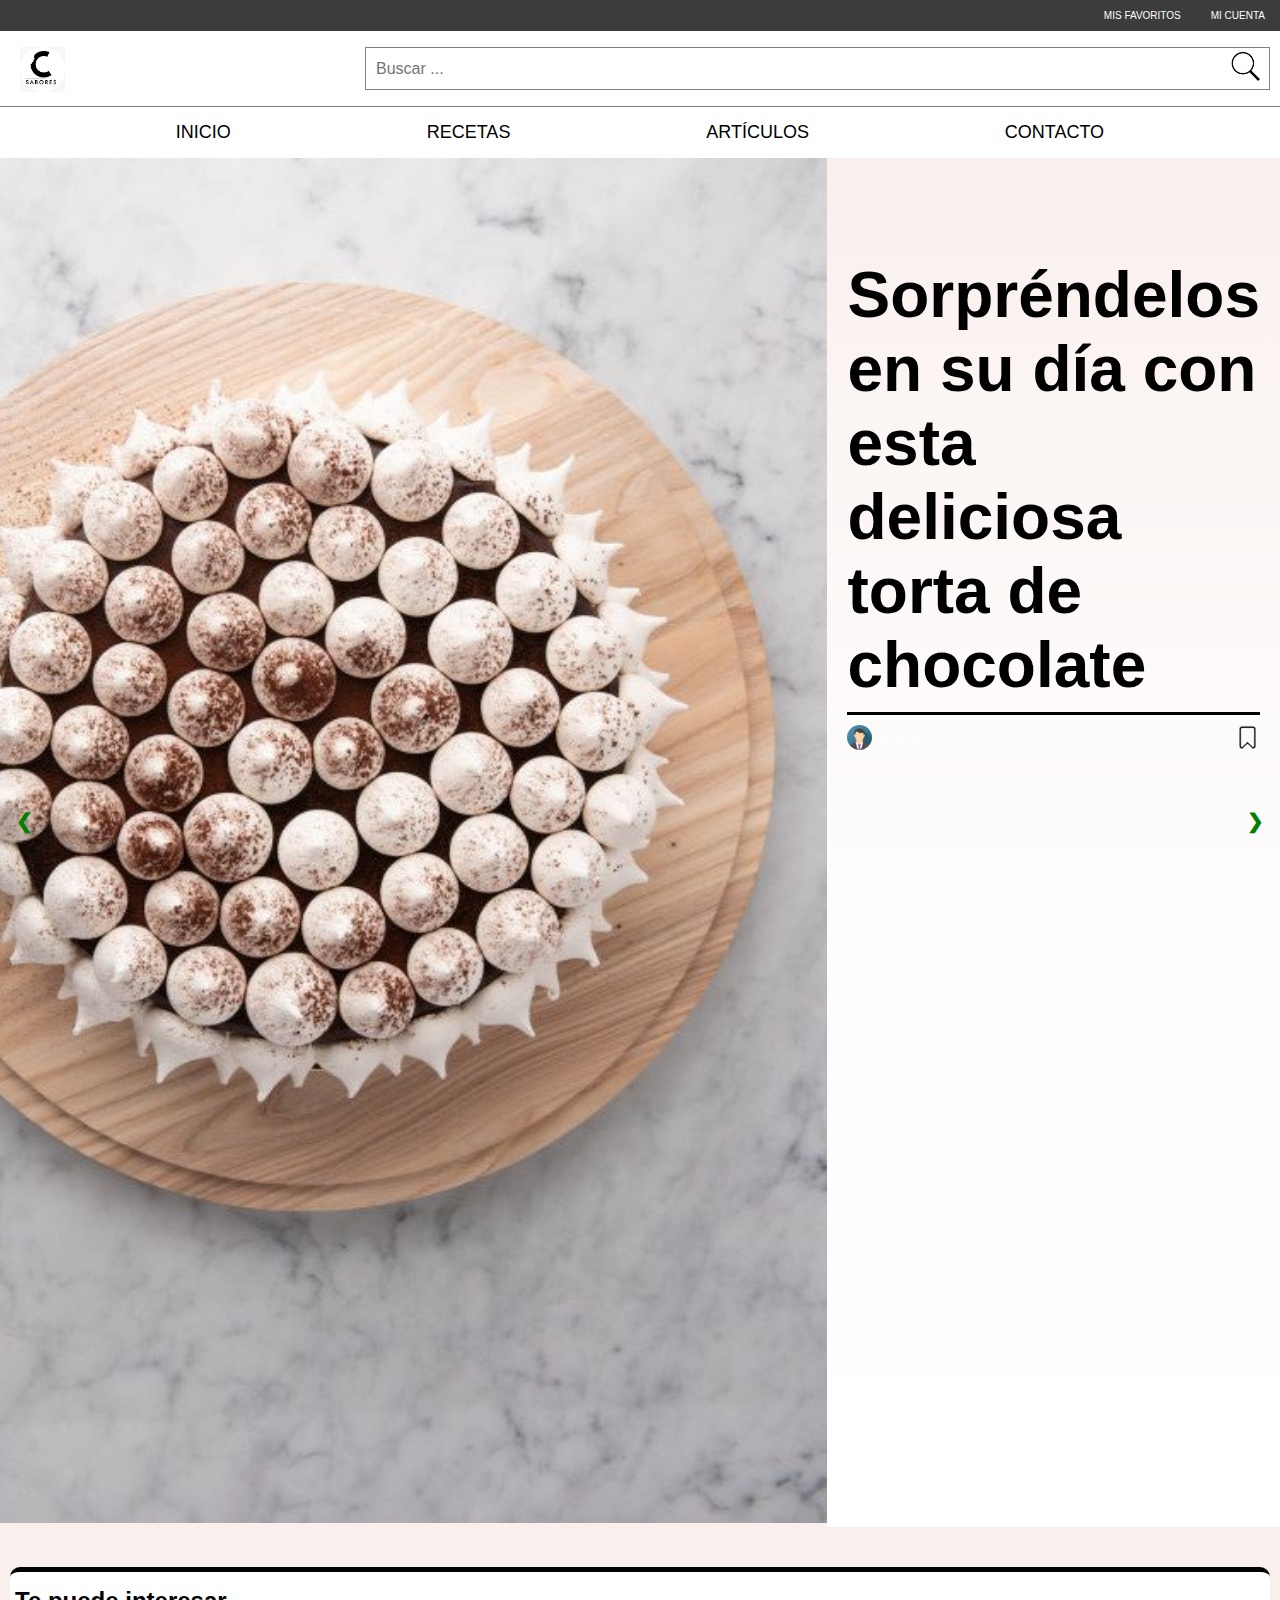
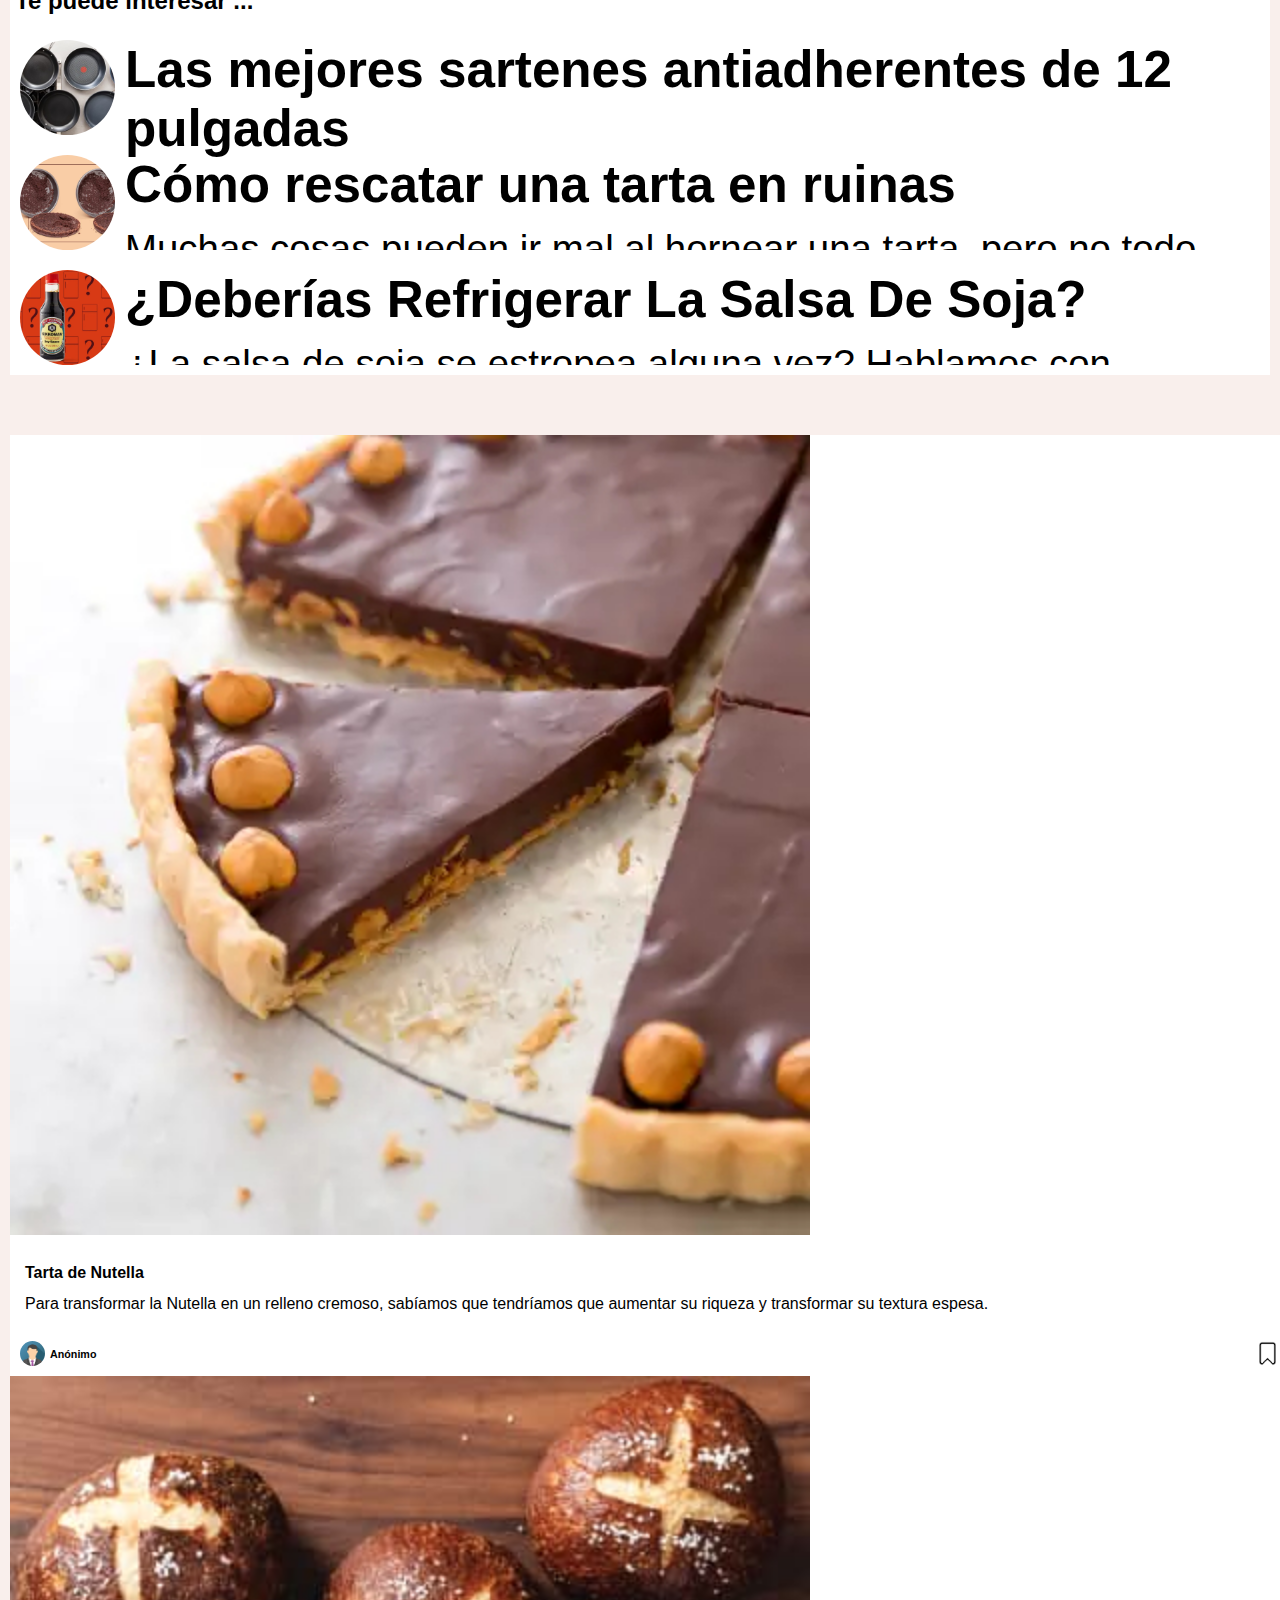
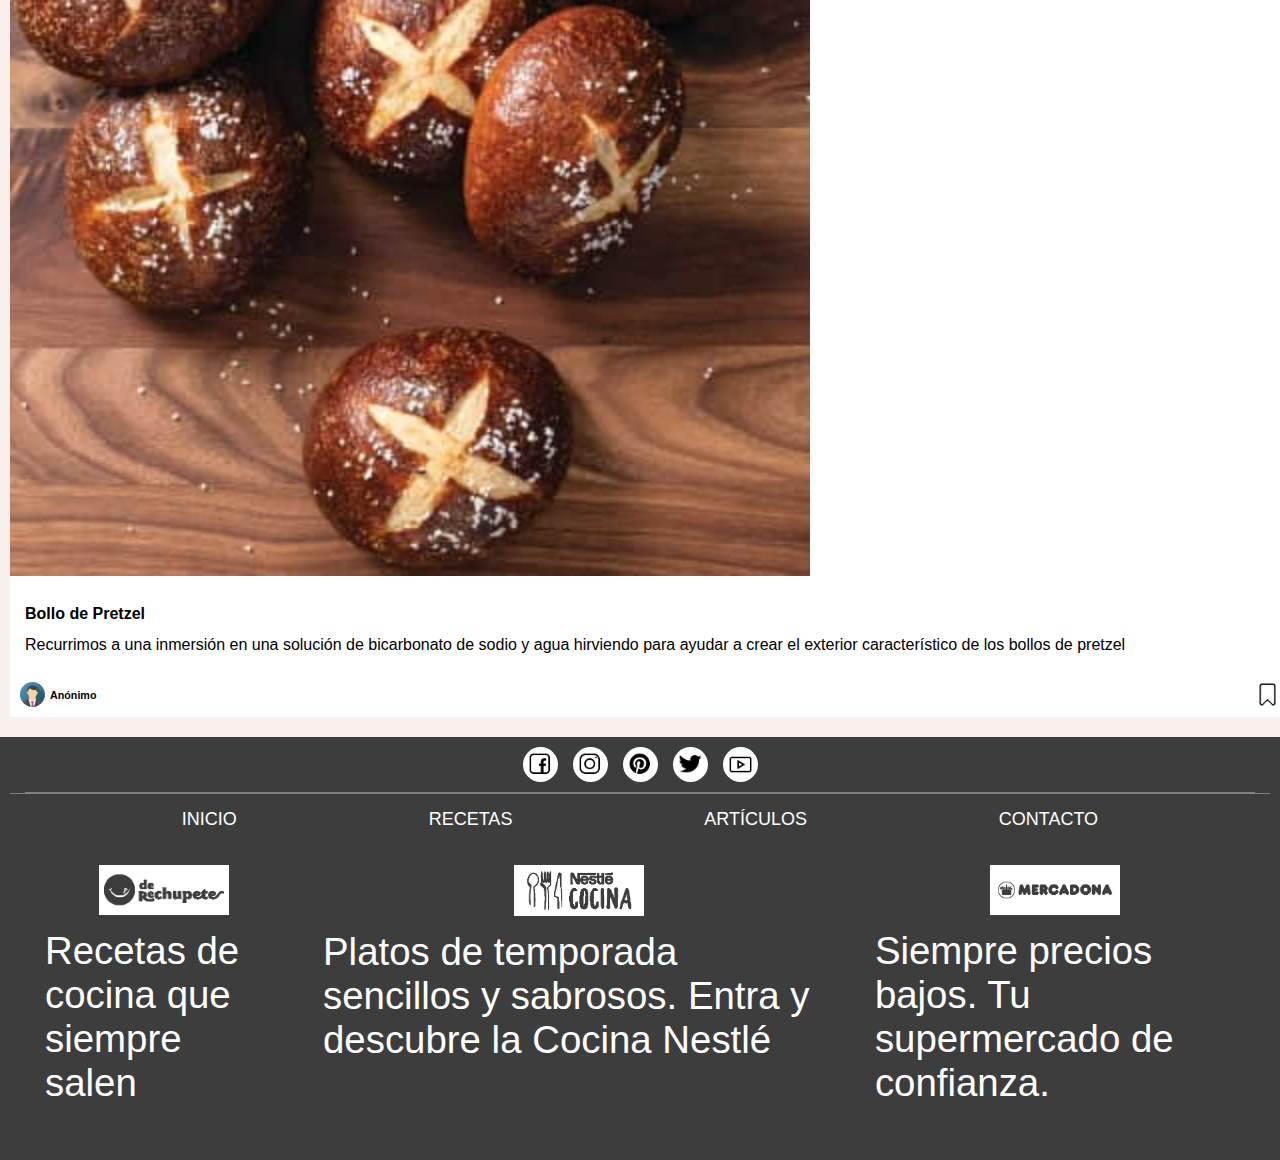
==== index.html @ 72b75d30 "Cambios en estilo responsive" ====
<!DOCTYPE html>
<html lang="en">
<head>
    <meta charset="UTF-8">
    <meta http-equiv="X-UA-Compatible" content="IE=edge">
    <meta name="viewport" content="width=device-width, initial-scale=1.0">
    <script src="scripts/script.js"></script>
    <script src="scripts/articulo.js"></script>
    <script src="scripts/autor_card.js"></script>
    <script src="scripts/ext_web.js"></script>
    <script src="scripts/footer.js"></script>
    <script src="scripts/header.js"></script>
    <script src="scripts/main_slider.js"></script>
    <script src="scripts/nav_bar.js"></script>
    <script src="scripts/nav_list.js"></script>
    <script src="scripts/receta.js"></script>
    <script src="scripts/social_networks.js"></script>
    <script src="scripts/top_bar.js"></script>
    <link rel="stylesheet" href="styles/styles.css">
    <title>Index</title>
</head>
<body>
    <div id="wrappers">
        <header>
            <app-header></app-header>
        </header>
        <section>
            <app-main-slider></app-main-slider>
        </section>
        <article>
            <h2>Te puede interesar ... </h2>
            <app-articulo title="Las mejores sartenes antiadherentes de 12 pulgadas"
                desc="Paso 1: Compra la mejor sartén. Paso 2: Trátalo bien."
                img="img/articulos/sartenes_antiadherentes.jpg">
            </app-articulo>
            <app-articulo title="Cómo rescatar una tarta en ruinas"
                desc="Muchas cosas pueden ir mal al hornear una tarta, pero no todo está perdido. Así es como se convierte un percance en algo delicioso."
                img="img/articulos/tarta_arruinada.jpeg">
            </app-articulo>
            <app-articulo title="¿Deberías Refrigerar La Salsa De Soja?"
                desc="¿La salsa de soja se estropea alguna vez? Hablamos con expertos para averiguarlo."
                img="img/articulos/refrigerar_salsa_soja.jpg">
            </app-articulo>
        </article>
        <aside>
            <app-receta title="Tarta de Nutella"
                desc="Para transformar la Nutella en un relleno cremoso, sabíamos que tendríamos que aumentar su riqueza y transformar su textura espesa."     
                img="img/recetas/tarta_nutella.jpg">
            </app-receta>
            <app-receta title="Bollo de Pretzel"
                desc="Recurrimos a una inmersión en una solución de bicarbonato de sodio y agua hirviendo para ayudar a crear el exterior característico de los bollos de pretzel"
                img="img/recetas/bollos_pretzel.jpeg">
            </app-receta>
        </aside>
        <footer>
            <app-footer></app-footer>
        </footer>

    </div>

</body>
</html>
---- styles/styles.css ----
*{
    margin: 0;
    padding: 0;
    font-family: Arial, Helvetica, sans-serif;
}

html{
    text-size-adjust: 100%;
}

body {
    height: 100%;
    width: 100%;
    background-color: a;
    background-color: rgb(249,239,236);
    opacity: 0;
    transition: opacity 0.25s;
}
#wrapper{
    display: flex;
    flex-flow: column wrap;
    margin: auto;
    width: 100%;
}

header, section, aside, article, footer{
    position: relative;
    width: 100%;
}

article, aside{
    padding-top: 40px;
    padding-bottom: 20px;
}

article h2{
    background-color: white;
    margin-left:10px;
    margin-right: 10px;
    padding-left: 5px;
    padding-top: 15px;
    padding-bottom: 15px;
    border-top: 5px solid black;
    border-top-left-radius: 10px;
    border-top-right-radius: 10px;
}

.sticky{
    z-index: 1;
    position: fixed;
    top: 0;
    width: 100%;
}

@media only screen and (max-width: 800px){
    
}


@media only screen and (min-width: 800px){


}  

@media only screen and (min-width: 1024px){
    
}
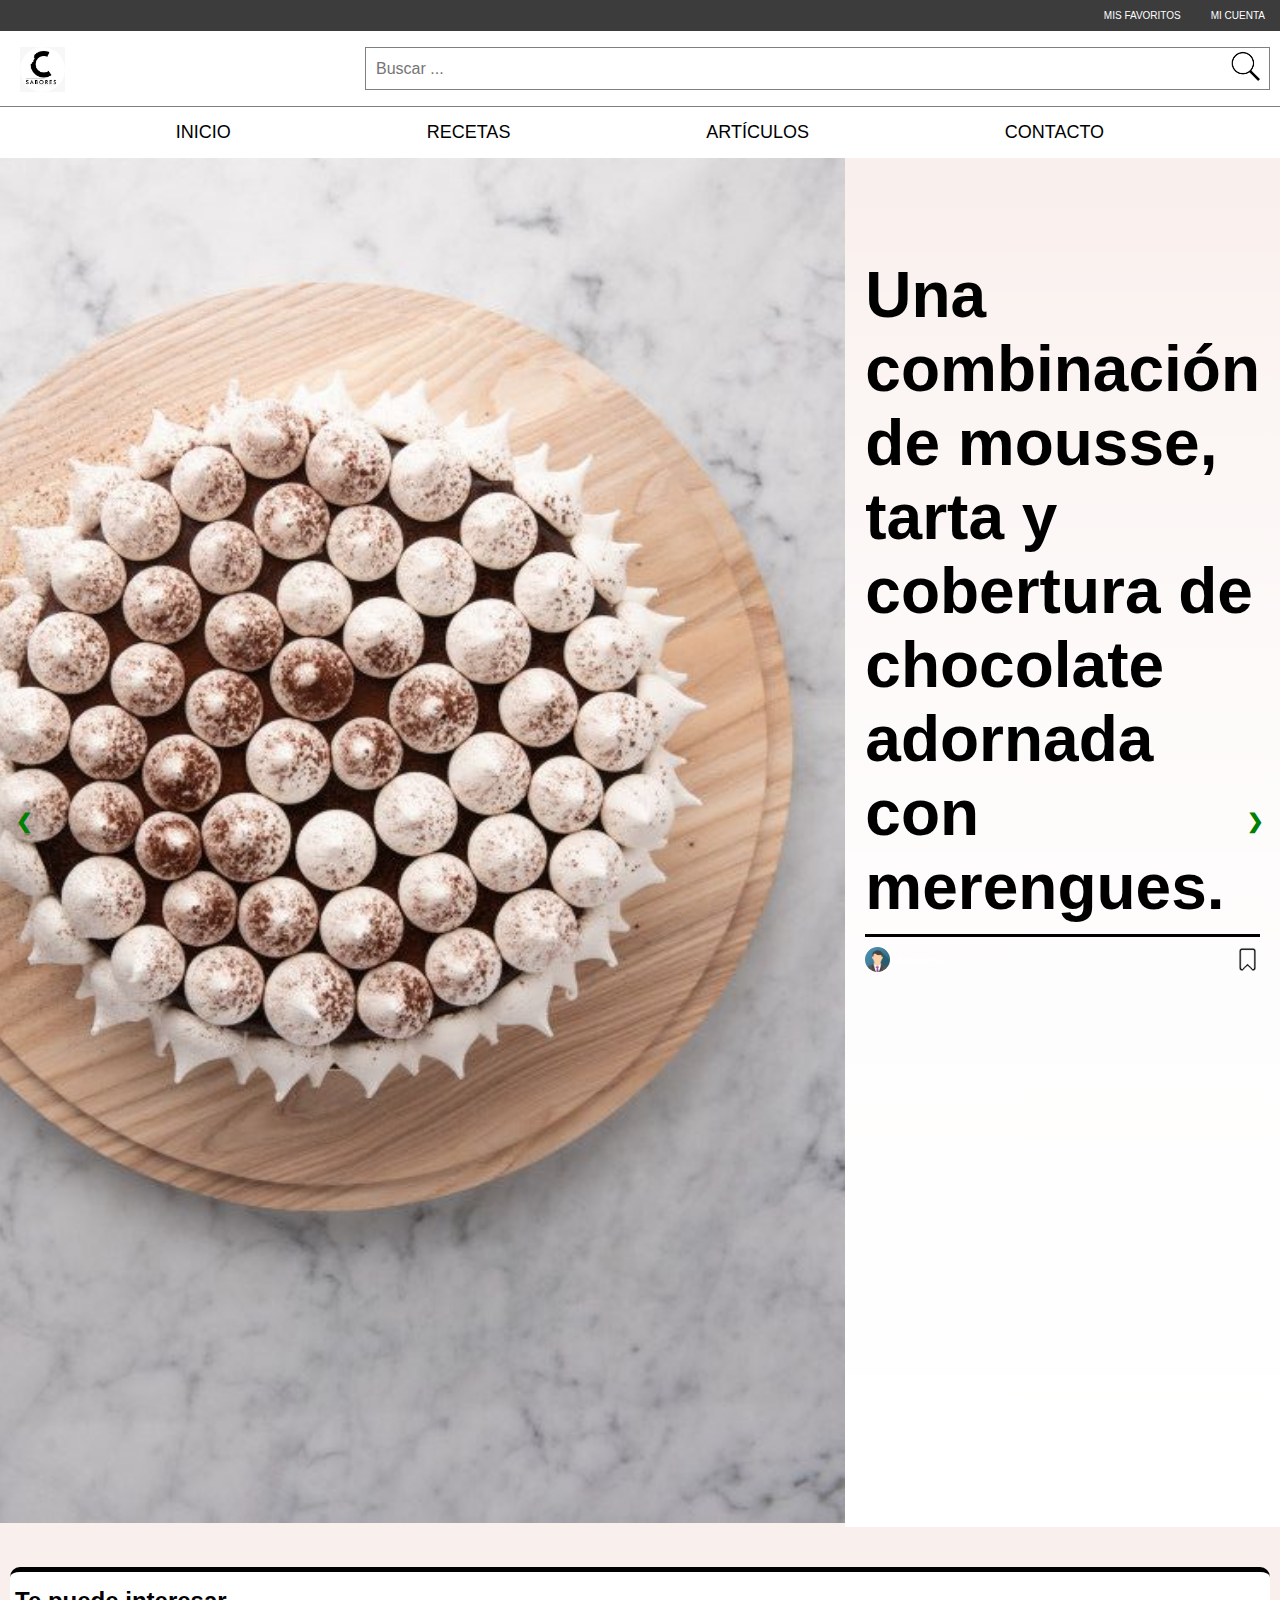
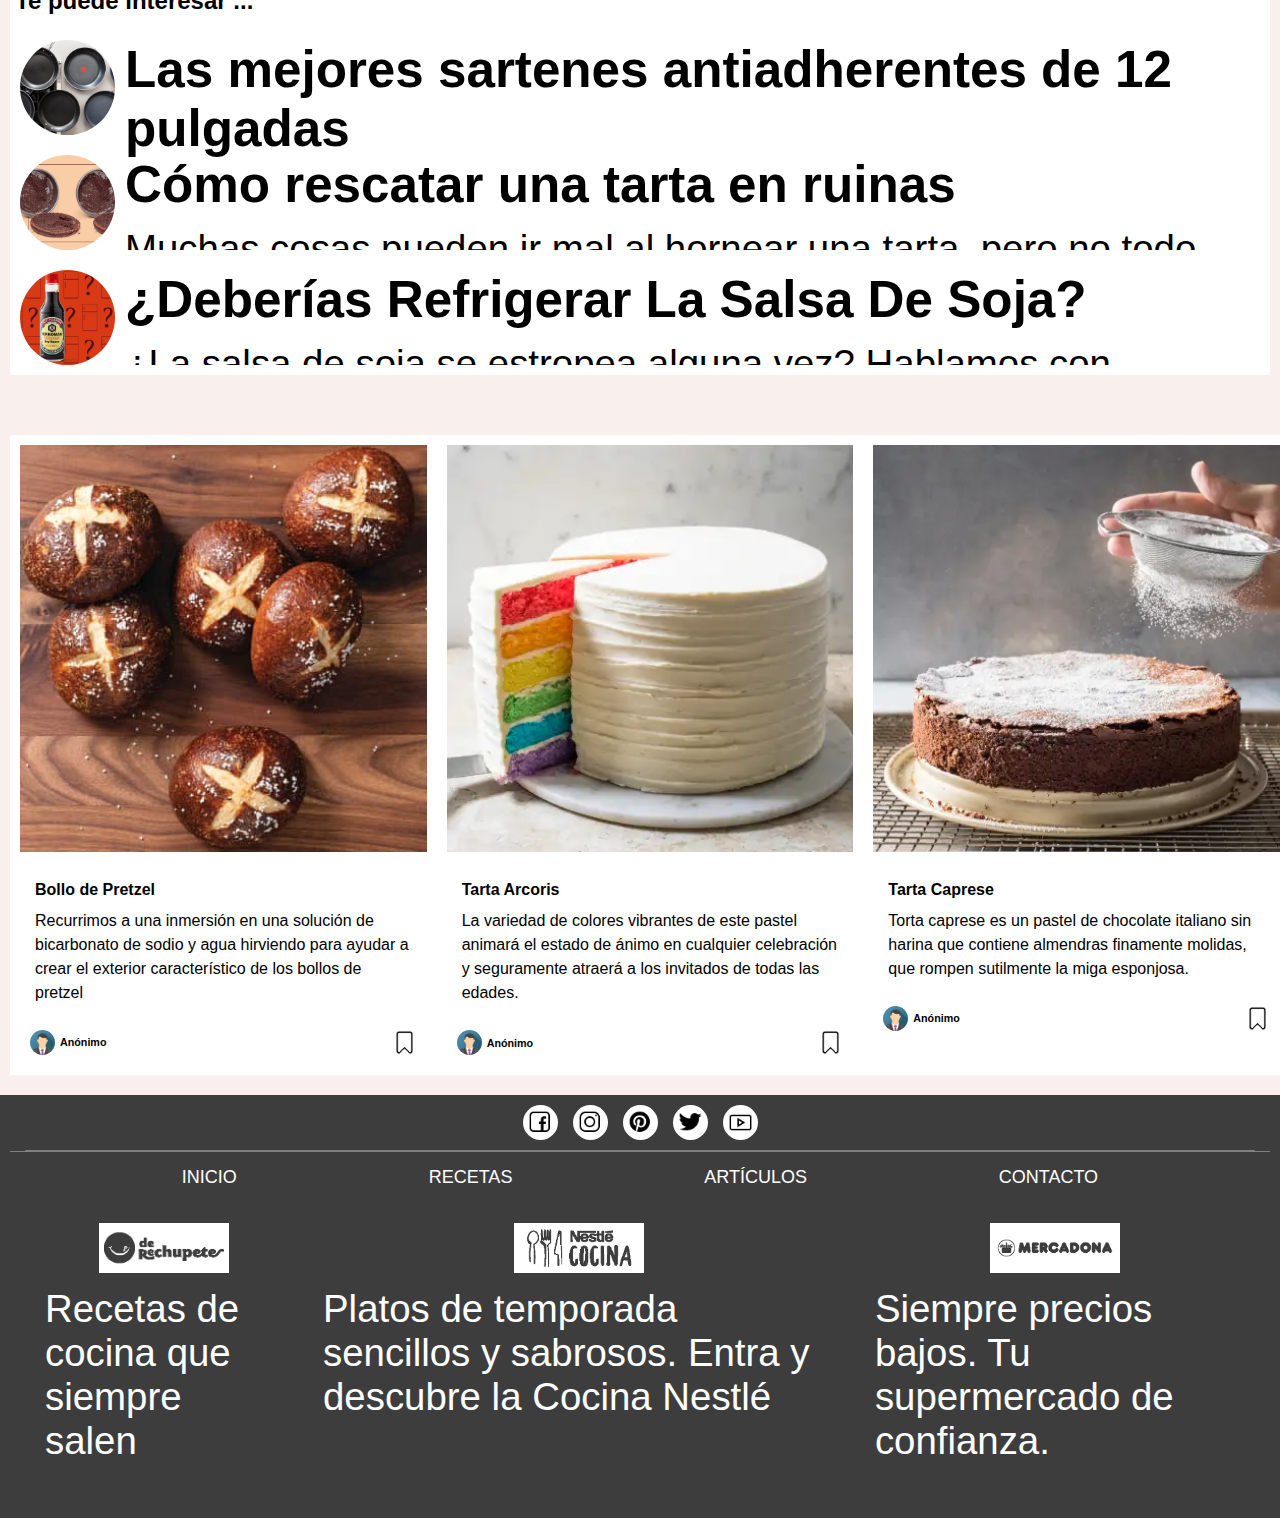
==== commit 195b4328: "Creada web comp container receta" ====
--- a/index.html
+++ b/index.html
@@ -7,6 +7,7 @@
     <script src="scripts/script.js"></script>
     <script src="scripts/articulo.js"></script>
     <script src="scripts/autor_card.js"></script>
+    <script src="scripts/container_receta.js"></script>
     <script src="scripts/ext_web.js"></script>
     <script src="scripts/footer.js"></script>
     <script src="scripts/header.js"></script>
@@ -43,14 +44,7 @@
             </app-articulo>
         </article>
         <aside>
-            <app-receta title="Tarta de Nutella"
-                desc="Para transformar la Nutella en un relleno cremoso, sabíamos que tendríamos que aumentar su riqueza y transformar su textura espesa."     
-                img="img/recetas/tarta_nutella.jpg">
-            </app-receta>
-            <app-receta title="Bollo de Pretzel"
-                desc="Recurrimos a una inmersión en una solución de bicarbonato de sodio y agua hirviendo para ayudar a crear el exterior característico de los bollos de pretzel"
-                img="img/recetas/bollos_pretzel.jpeg">
-            </app-receta>
+            <app-container-receta max="3"></app-container-receta>
         </aside>
         <footer>
             <app-footer></app-footer>
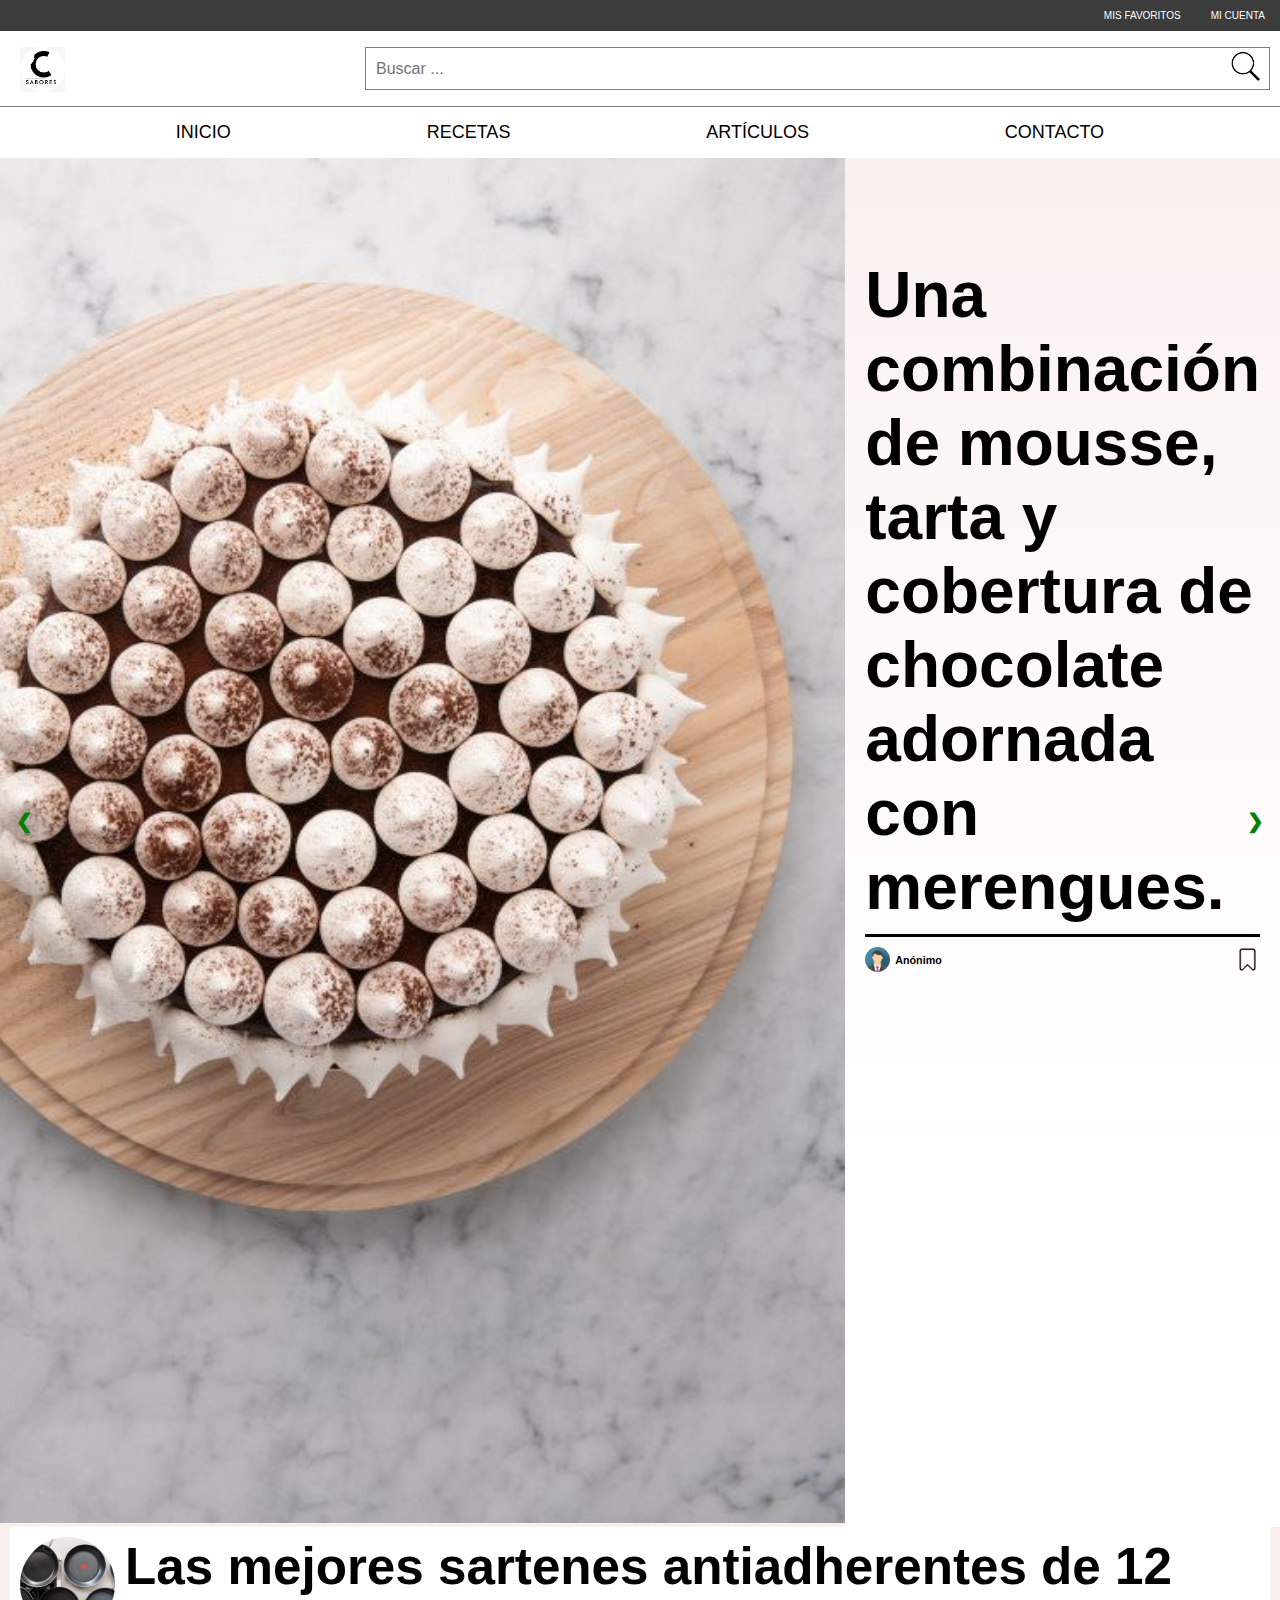
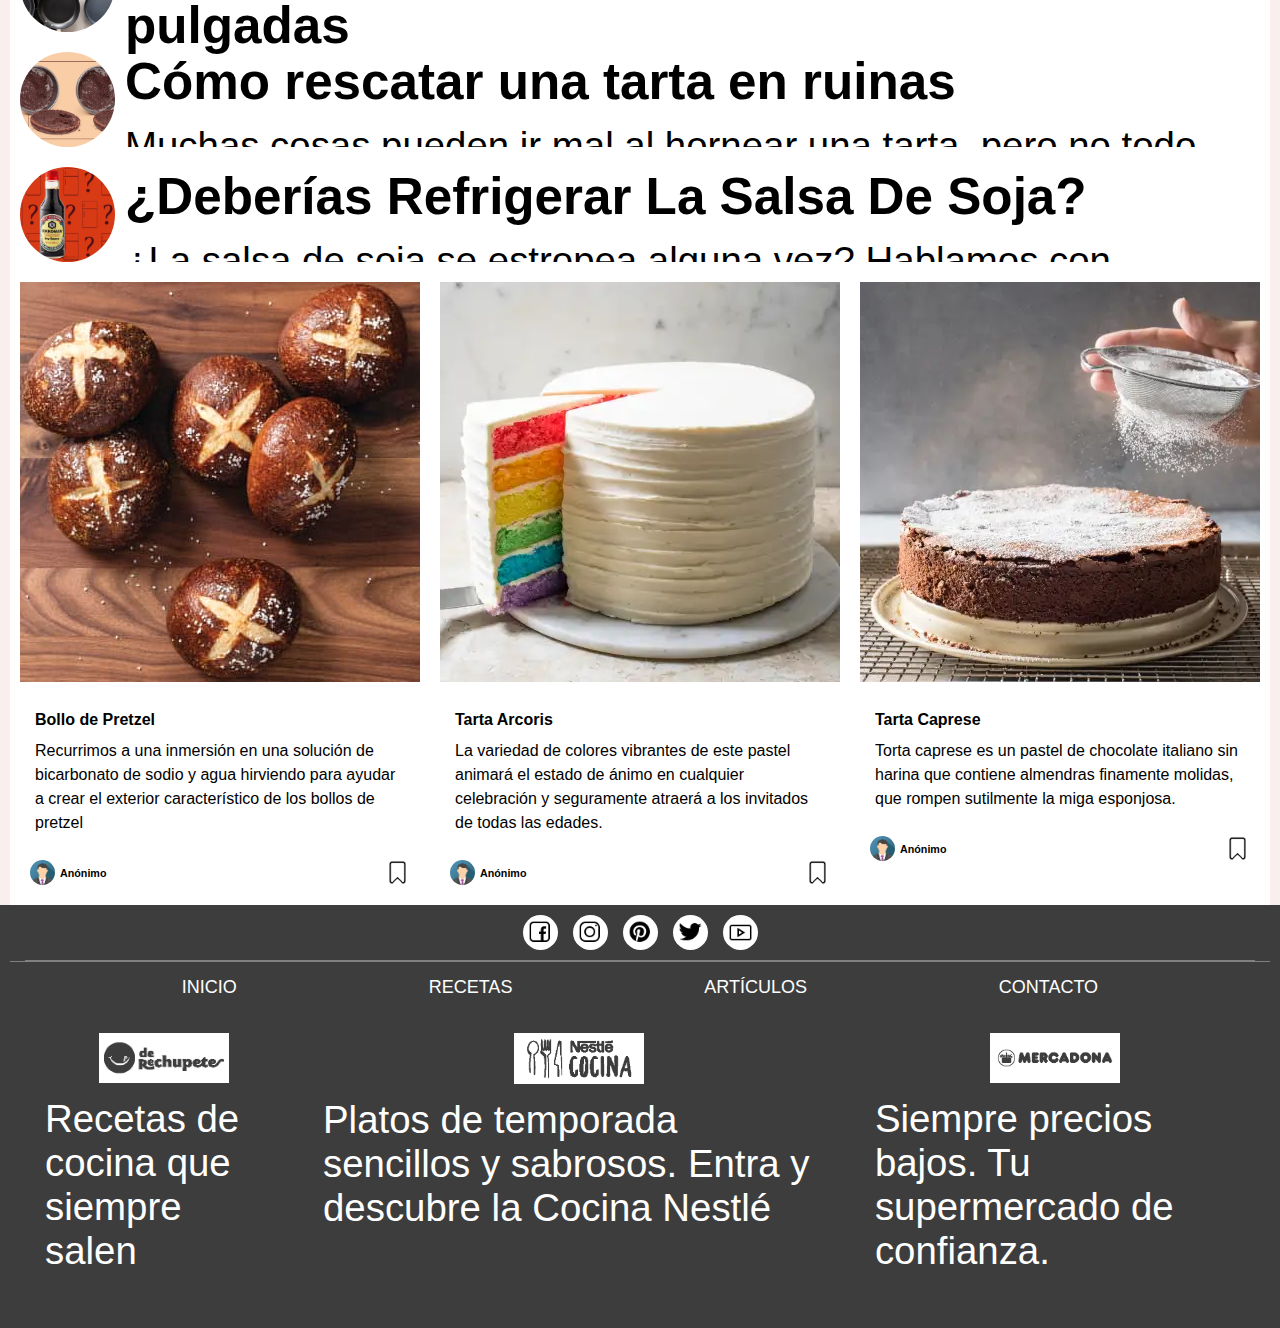
==== commit 806eb794: "Creado web comp containerarticulo" ====
--- a/index.html
+++ b/index.html
@@ -7,7 +7,8 @@
     <script src="scripts/script.js"></script>
     <script src="scripts/articulo.js"></script>
     <script src="scripts/autor_card.js"></script>
-    <script src="scripts/container_receta.js"></script>
+    <script src="scripts/container_articulos.js"></script>
+    <script src="scripts/container_recetas.js"></script>
     <script src="scripts/ext_web.js"></script>
     <script src="scripts/footer.js"></script>
     <script src="scripts/header.js"></script>
@@ -28,24 +29,12 @@
         <section>
             <app-main-slider></app-main-slider>
         </section>
+        <aside>
+            <app-container-articulos></app-container-articulos>
+        </aside>
         <article>
-            <h2>Te puede interesar ... </h2>
-            <app-articulo title="Las mejores sartenes antiadherentes de 12 pulgadas"
-                desc="Paso 1: Compra la mejor sartén. Paso 2: Trátalo bien."
-                img="img/articulos/sartenes_antiadherentes.jpg">
-            </app-articulo>
-            <app-articulo title="Cómo rescatar una tarta en ruinas"
-                desc="Muchas cosas pueden ir mal al hornear una tarta, pero no todo está perdido. Así es como se convierte un percance en algo delicioso."
-                img="img/articulos/tarta_arruinada.jpeg">
-            </app-articulo>
-            <app-articulo title="¿Deberías Refrigerar La Salsa De Soja?"
-                desc="¿La salsa de soja se estropea alguna vez? Hablamos con expertos para averiguarlo."
-                img="img/articulos/refrigerar_salsa_soja.jpg">
-            </app-articulo>
+            <app-container-recetas max="3"></app-container-receta>
         </article>
-        <aside>
-            <app-container-receta max="3"></app-container-receta>
-        </aside>
         <footer>
             <app-footer></app-footer>
         </footer>
--- a/styles/styles.css
+++ b/styles/styles.css
@@ -4,45 +4,28 @@
     font-family: Arial, Helvetica, sans-serif;
 }
 
-html{
-    text-size-adjust: 100%;
-}
-
 body {
     height: 100%;
     width: 100%;
-    background-color: a;
     background-color: rgb(249,239,236);
+    text-size-adjust: 100%;
     opacity: 0;
     transition: opacity 0.25s;
 }
 #wrapper{
     display: flex;
     flex-flow: column wrap;
-    margin: auto;
+    justify-content: center;
     width: 100%;
 }
 
 header, section, aside, article, footer{
-    position: relative;
-    width: 100%;
+    max-width: 100%;
 }
 
-article, aside{
-    padding-top: 40px;
-    padding-bottom: 20px;
-}
-
-article h2{
-    background-color: white;
-    margin-left:10px;
-    margin-right: 10px;
-    padding-left: 5px;
-    padding-top: 15px;
-    padding-bottom: 15px;
-    border-top: 5px solid black;
-    border-top-left-radius: 10px;
-    border-top-right-radius: 10px;
+aside, article {
+    padding-left: 10px;
+    padding-right: 10px;
 }
 
 .sticky{
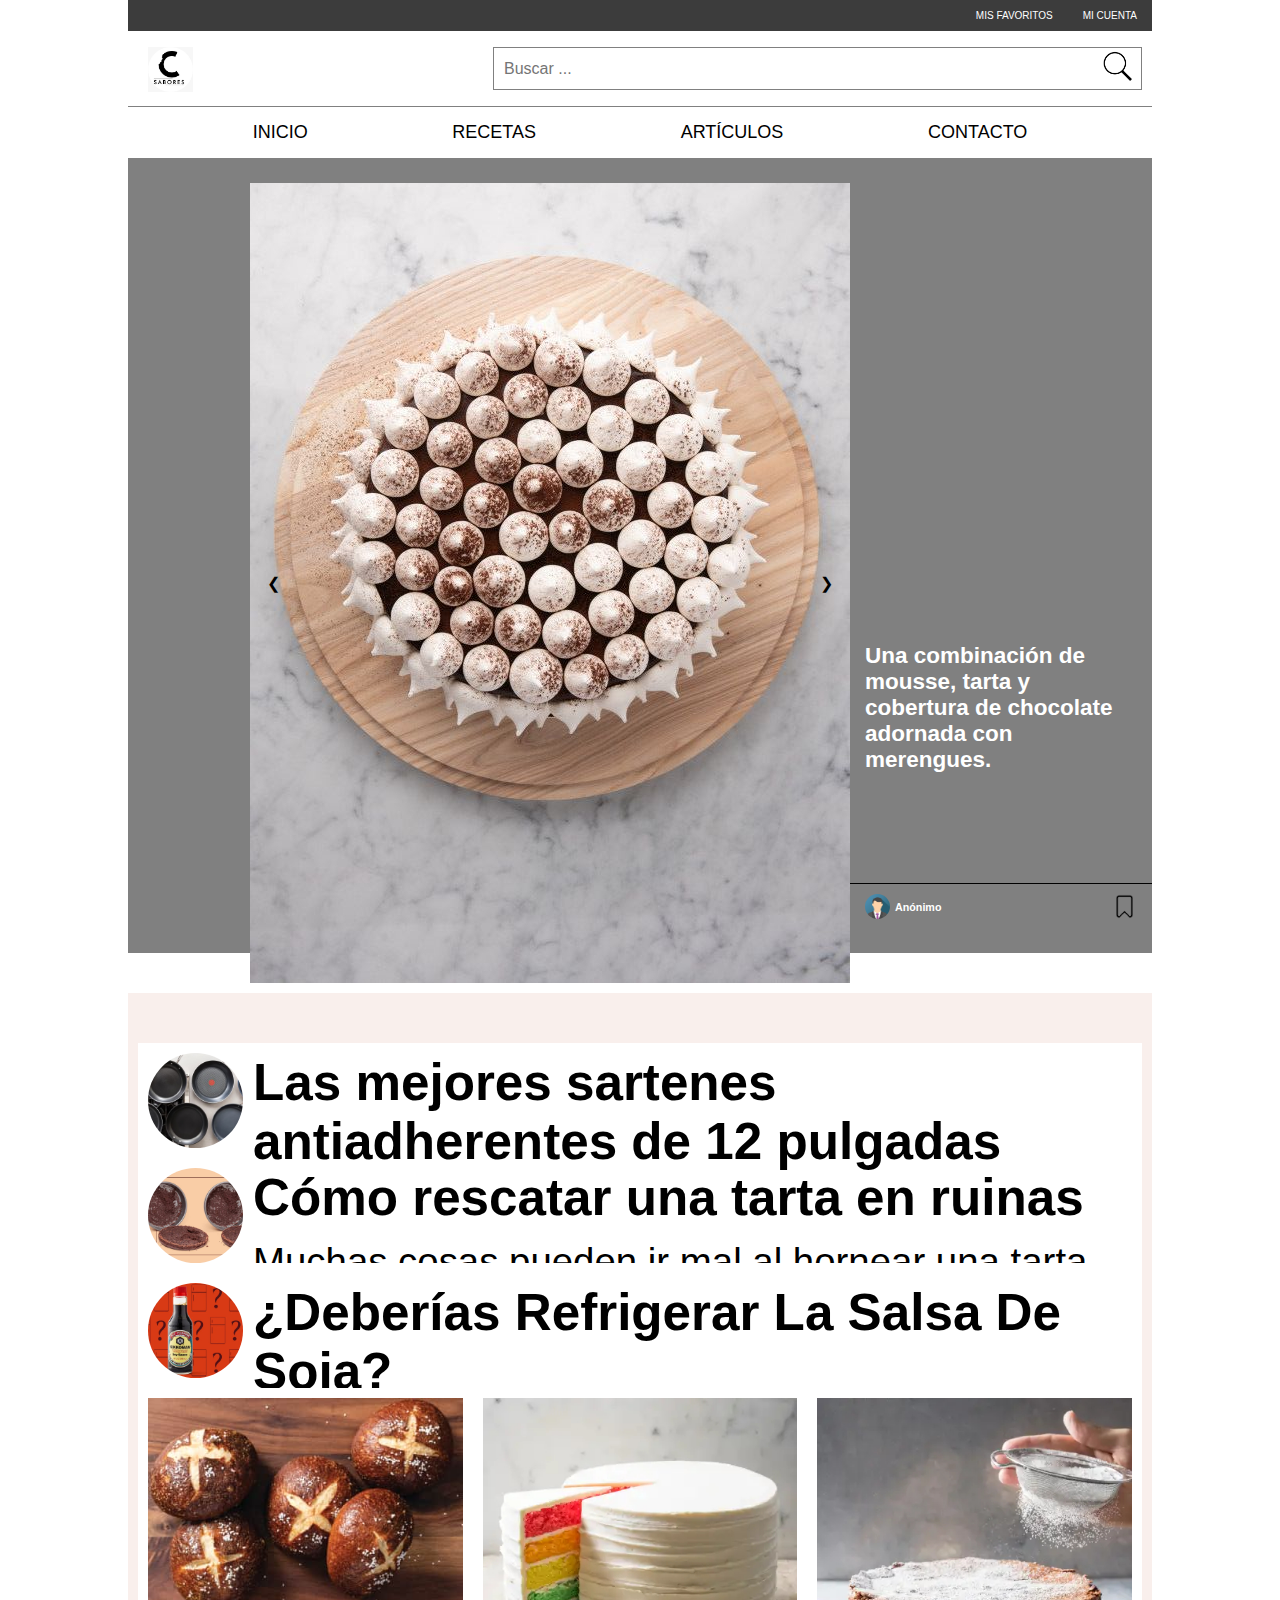
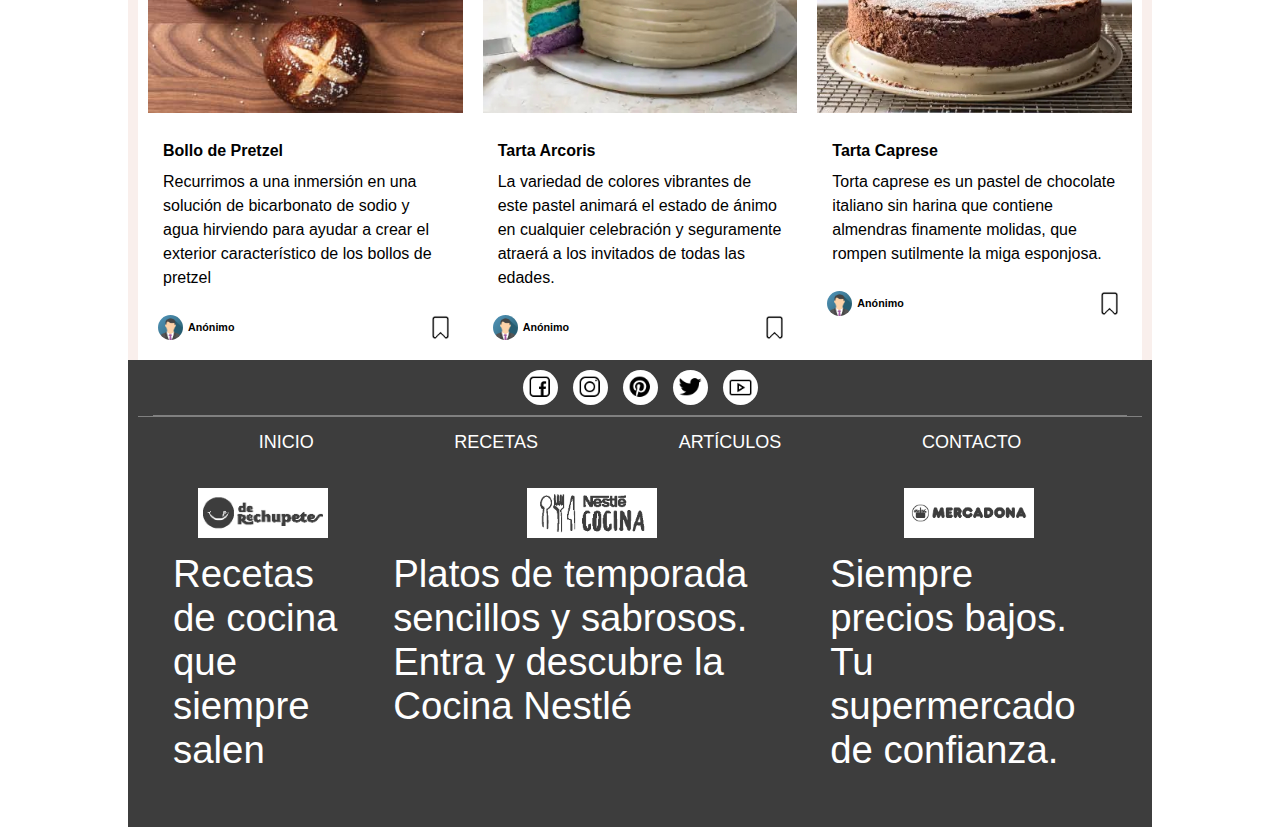
==== commit 1fcbafdd: "Avances en responsive de slider" ====
--- a/index.html
+++ b/index.html
@@ -22,7 +22,7 @@
     <title>Index</title>
 </head>
 <body>
-    <div id="wrappers">
+    <div id="wrapper">
         <header>
             <app-header></app-header>
         </header>
--- a/styles/styles.css
+++ b/styles/styles.css
@@ -4,23 +4,26 @@
     font-family: Arial, Helvetica, sans-serif;
 }
 
-body {
-    height: 100%;
-    width: 100%;
+#wrapper{
+    display: flex;
+    flex-flow: column wrap;
+    justify-content: center;
+    max-width: 100%;
+    margin: auto;
     background-color: rgb(249,239,236);
     text-size-adjust: 100%;
     opacity: 0;
     transition: opacity 0.25s;
 }
-#wrapper{
-    display: flex;
-    flex-flow: column wrap;
-    justify-content: center;
-    width: 100%;
-}
 
 header, section, aside, article, footer{
     max-width: 100%;
+}
+
+section{
+    background-color: white;
+    padding-bottom: 10px;
+    margin-bottom: 50px;
 }
 
 aside, article {
@@ -46,5 +49,8 @@
 }  
 
 @media only screen and (min-width: 1024px){
-    
+
+    #wrapper, header, section, aside, article, footer{
+        max-width: 1024px;
+    }
 }
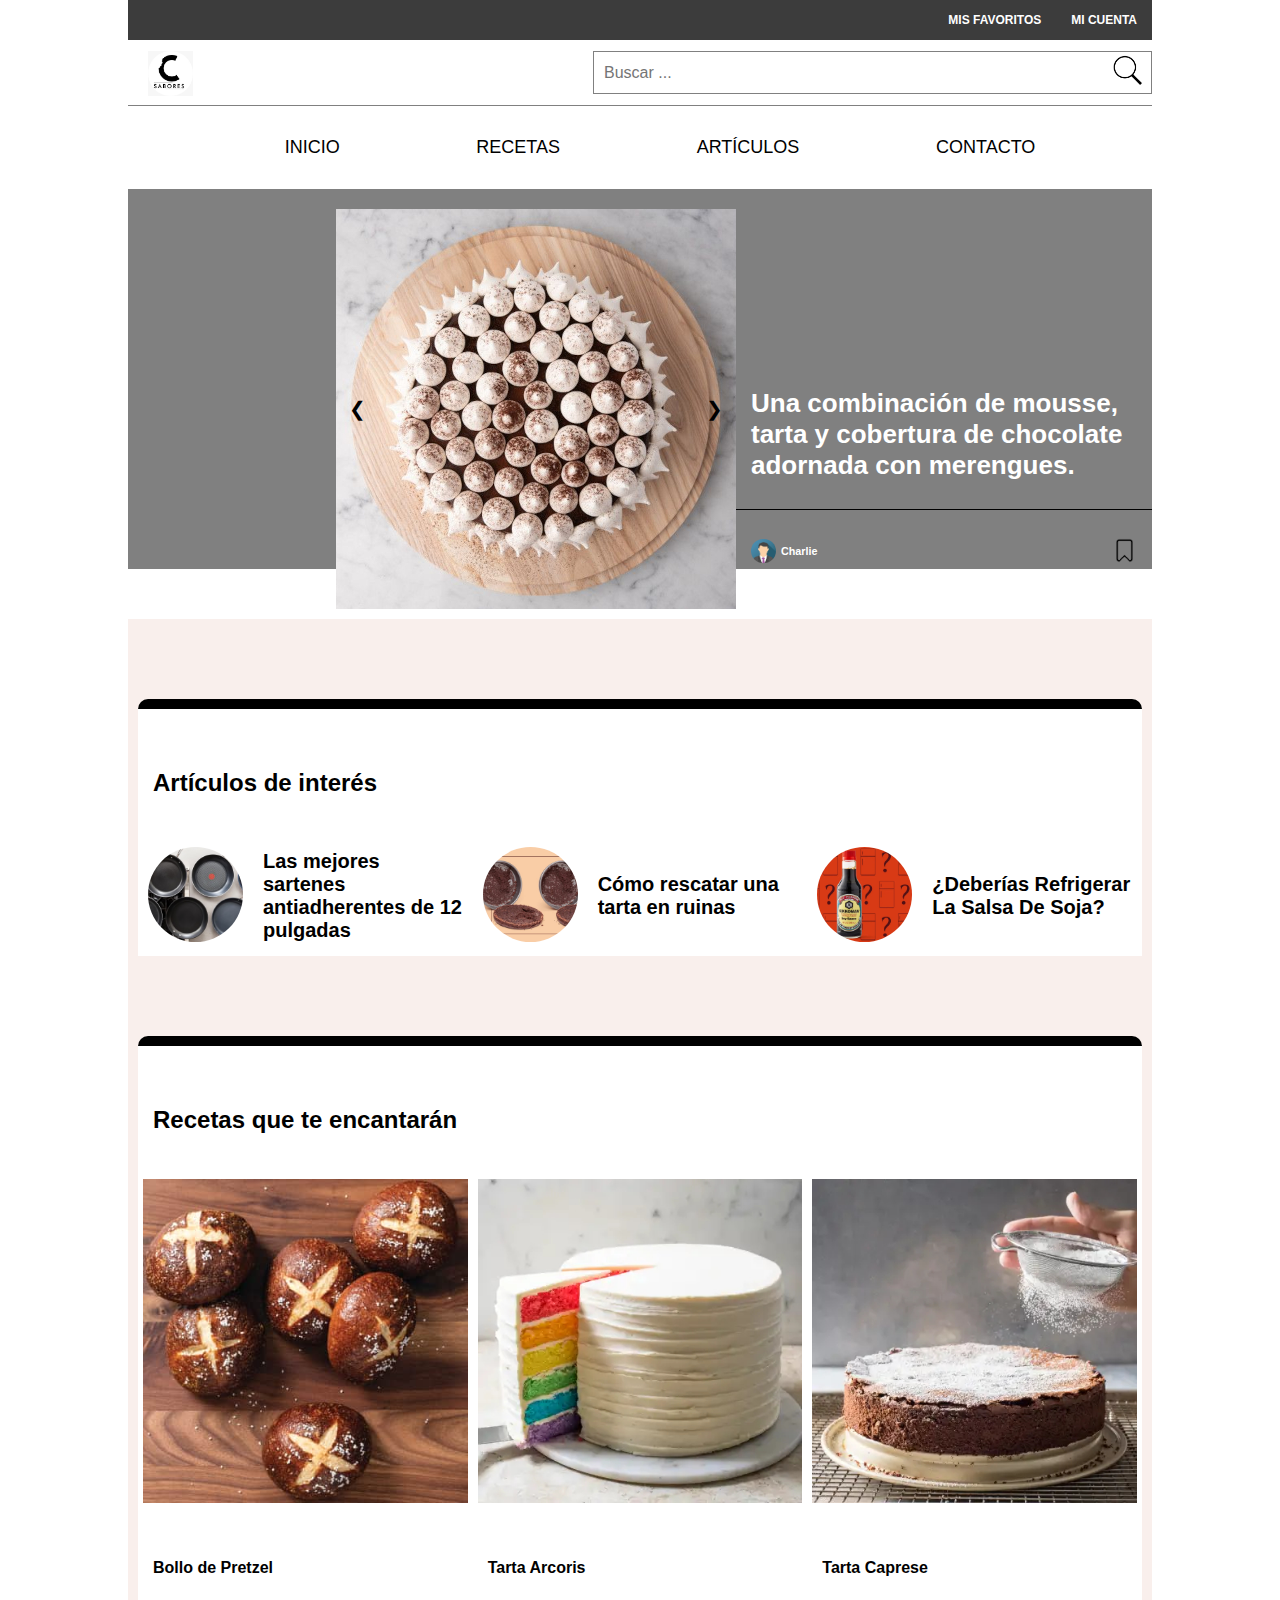
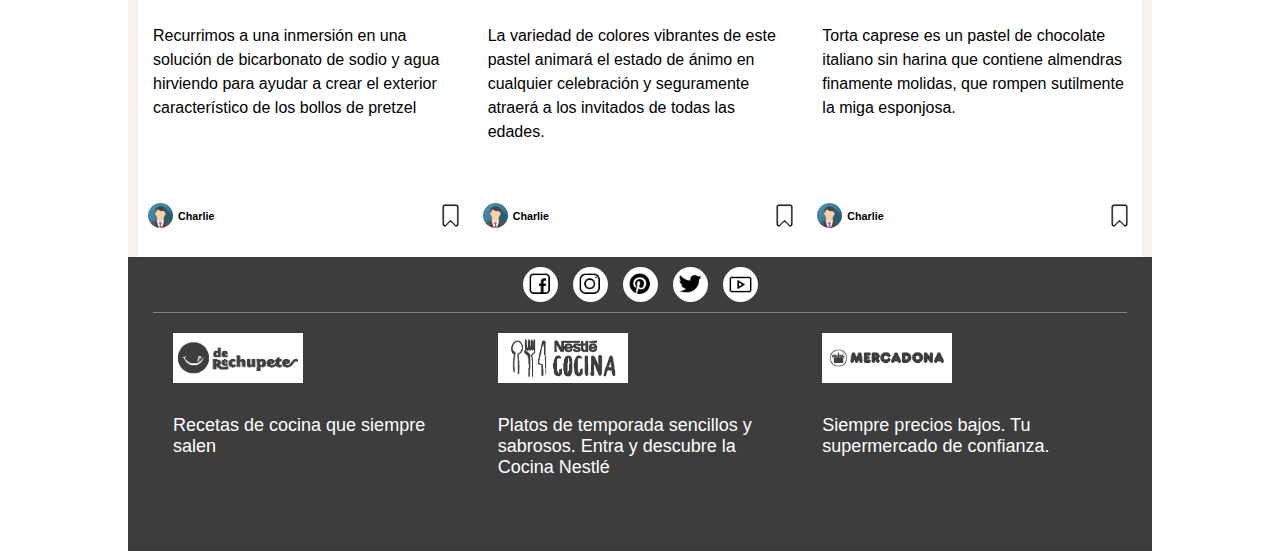
==== commit 01683efe: "Creada pagina style.css general y particulares para cada pagina web" ====
--- a/index.html
+++ b/index.html
@@ -19,6 +19,7 @@
     <script src="scripts/social_networks.js"></script>
     <script src="scripts/top_bar.js"></script>
     <link rel="stylesheet" href="styles/styles.css">
+    <link rel="stylesheet" href="styles/index.css">
     <title>Index</title>
 </head>
 <body>
--- a/styles/styles.css
+++ b/styles/styles.css
@@ -5,9 +5,6 @@
 }
 
 #wrapper{
-    display: flex;
-    flex-flow: column wrap;
-    justify-content: center;
     max-width: 100%;
     margin: auto;
     background-color: rgb(249,239,236);
@@ -18,17 +15,6 @@
 
 header, section, aside, article, footer{
     max-width: 100%;
-}
-
-section{
-    background-color: white;
-    padding-bottom: 10px;
-    margin-bottom: 50px;
-}
-
-aside, article {
-    padding-left: 10px;
-    padding-right: 10px;
 }
 
 .sticky{
@@ -44,8 +30,9 @@
 
 
 @media only screen and (min-width: 800px){
-
-
+    #wrapper, header, section, aside, article, footer{
+        max-width: 800px;
+    }
 }  
 
 @media only screen and (min-width: 1024px){
--- a/styles/index.css
+++ b/styles/index.css
@@ -0,0 +1,34 @@
+#wrapper{
+    display: flex;
+    flex-flow: column wrap;
+    justify-content: center;
+}
+
+section{
+    background-color: white;
+    padding-bottom: 10px;
+    margin-bottom: 80px;
+}
+
+aside{
+    margin-bottom: 80px;
+}
+
+aside, article {
+    padding-left: 10px;
+    padding-right: 10px;
+}
+
+
+@media only screen and (max-width: 800px){
+    
+}
+
+
+@media only screen and (min-width: 800px){
+
+}  
+
+@media only screen and (min-width: 1024px){
+
+}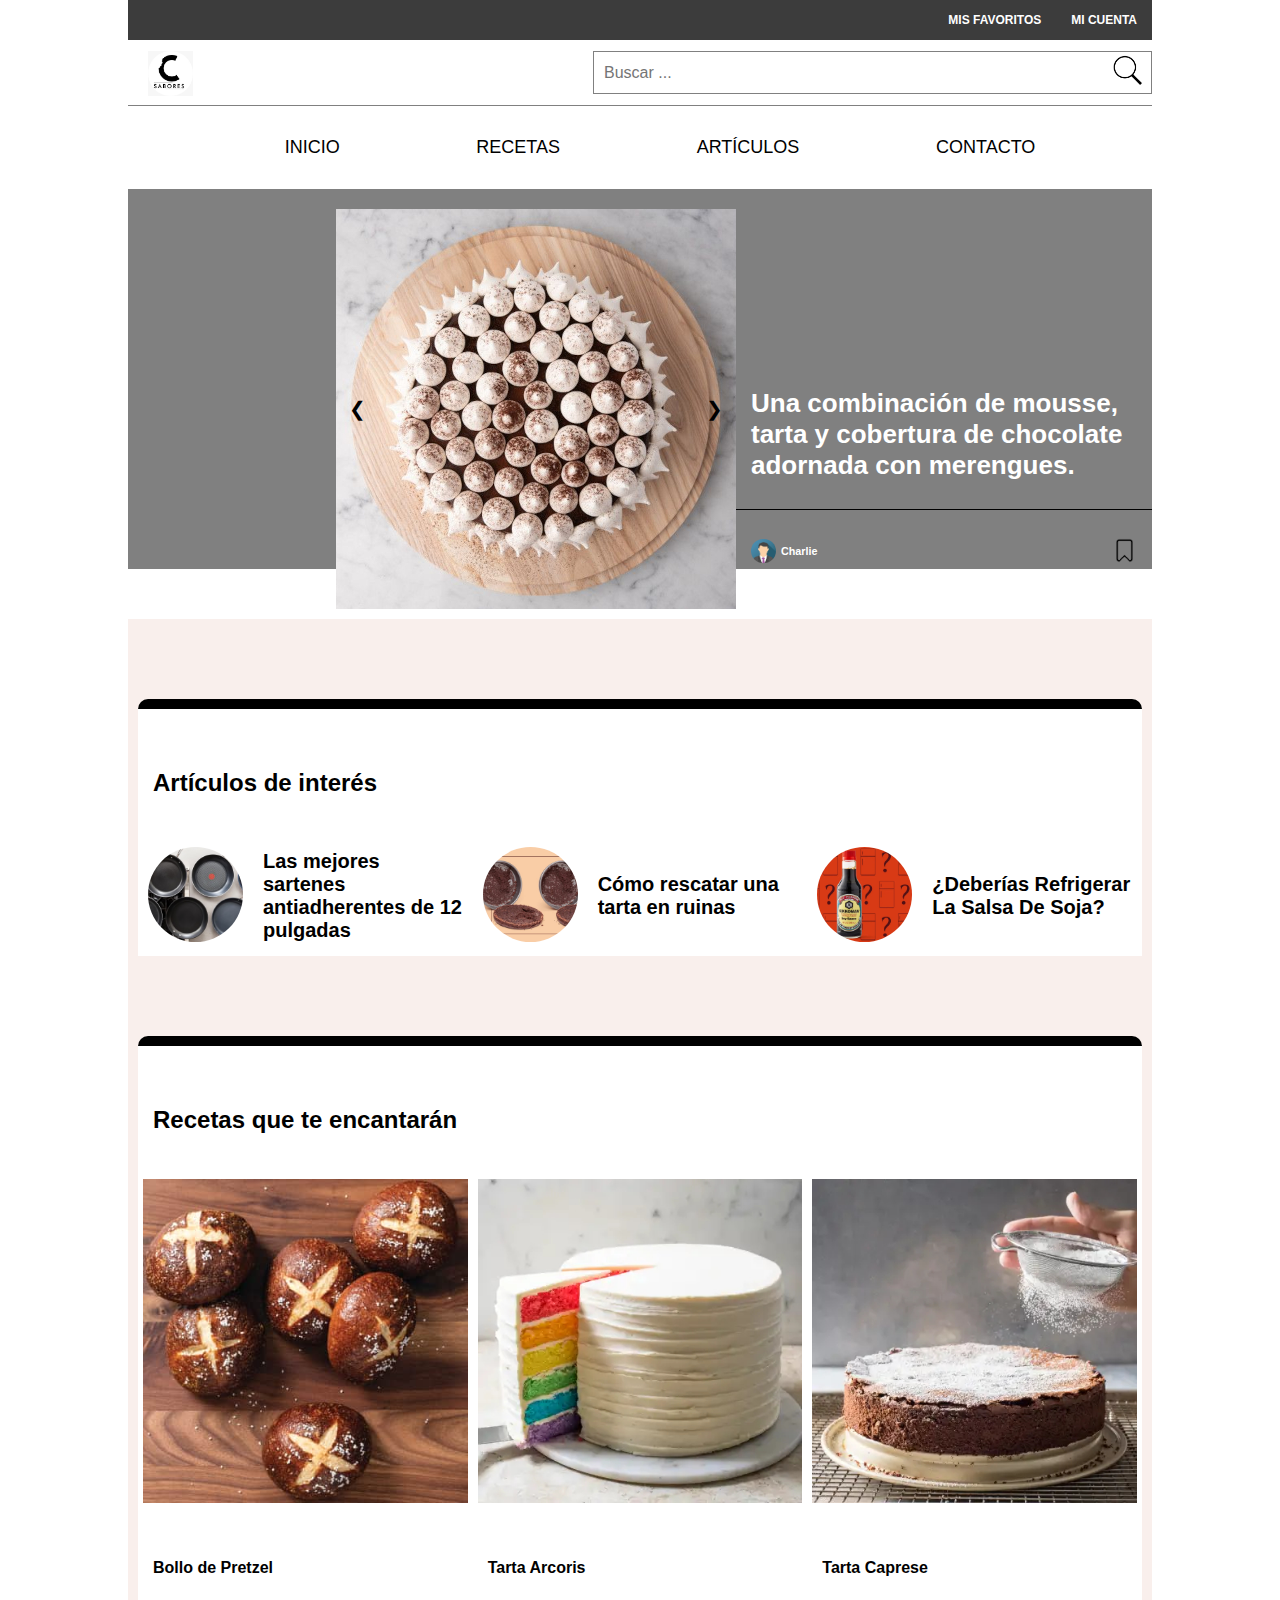
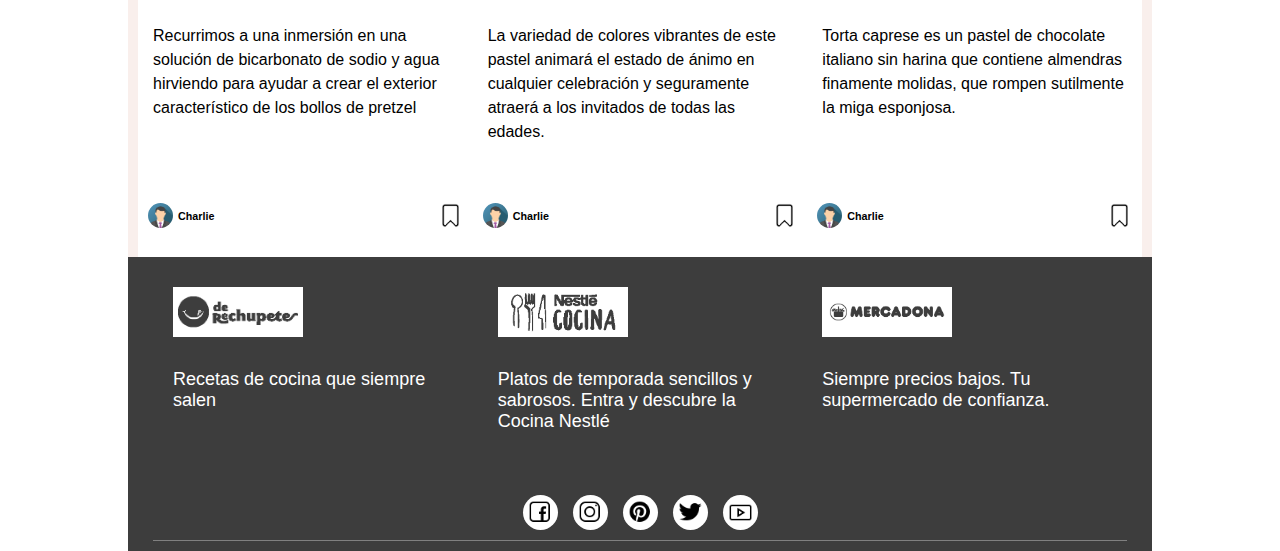
==== commit 83da1345: "bosquejo del componente realizado" ====
--- a/index.html
+++ b/index.html
@@ -15,7 +15,7 @@
     <script src="scripts/main_slider.js"></script>
     <script src="scripts/nav_bar.js"></script>
     <script src="scripts/nav_list.js"></script>
-    <script src="scripts/receta.js"></script>
+    <script src="scripts/receta_card.js"></script>
     <script src="scripts/social_networks.js"></script>
     <script src="scripts/top_bar.js"></script>
     <link rel="stylesheet" href="styles/styles.css">
--- a/styles/styles.css
+++ b/styles/styles.css
@@ -24,10 +24,6 @@
     width: 100%;
 }
 
-@media only screen and (max-width: 800px){
-    
-}
-
 
 @media only screen and (min-width: 800px){
     #wrapper, header, section, aside, article, footer{
@@ -36,7 +32,6 @@
 }  
 
 @media only screen and (min-width: 1024px){
-
     #wrapper, header, section, aside, article, footer{
         max-width: 1024px;
     }
--- a/styles/index.css
+++ b/styles/index.css
@@ -20,11 +20,6 @@
 }
 
 
-@media only screen and (max-width: 800px){
-    
-}
-
-
 @media only screen and (min-width: 800px){
 
 }  
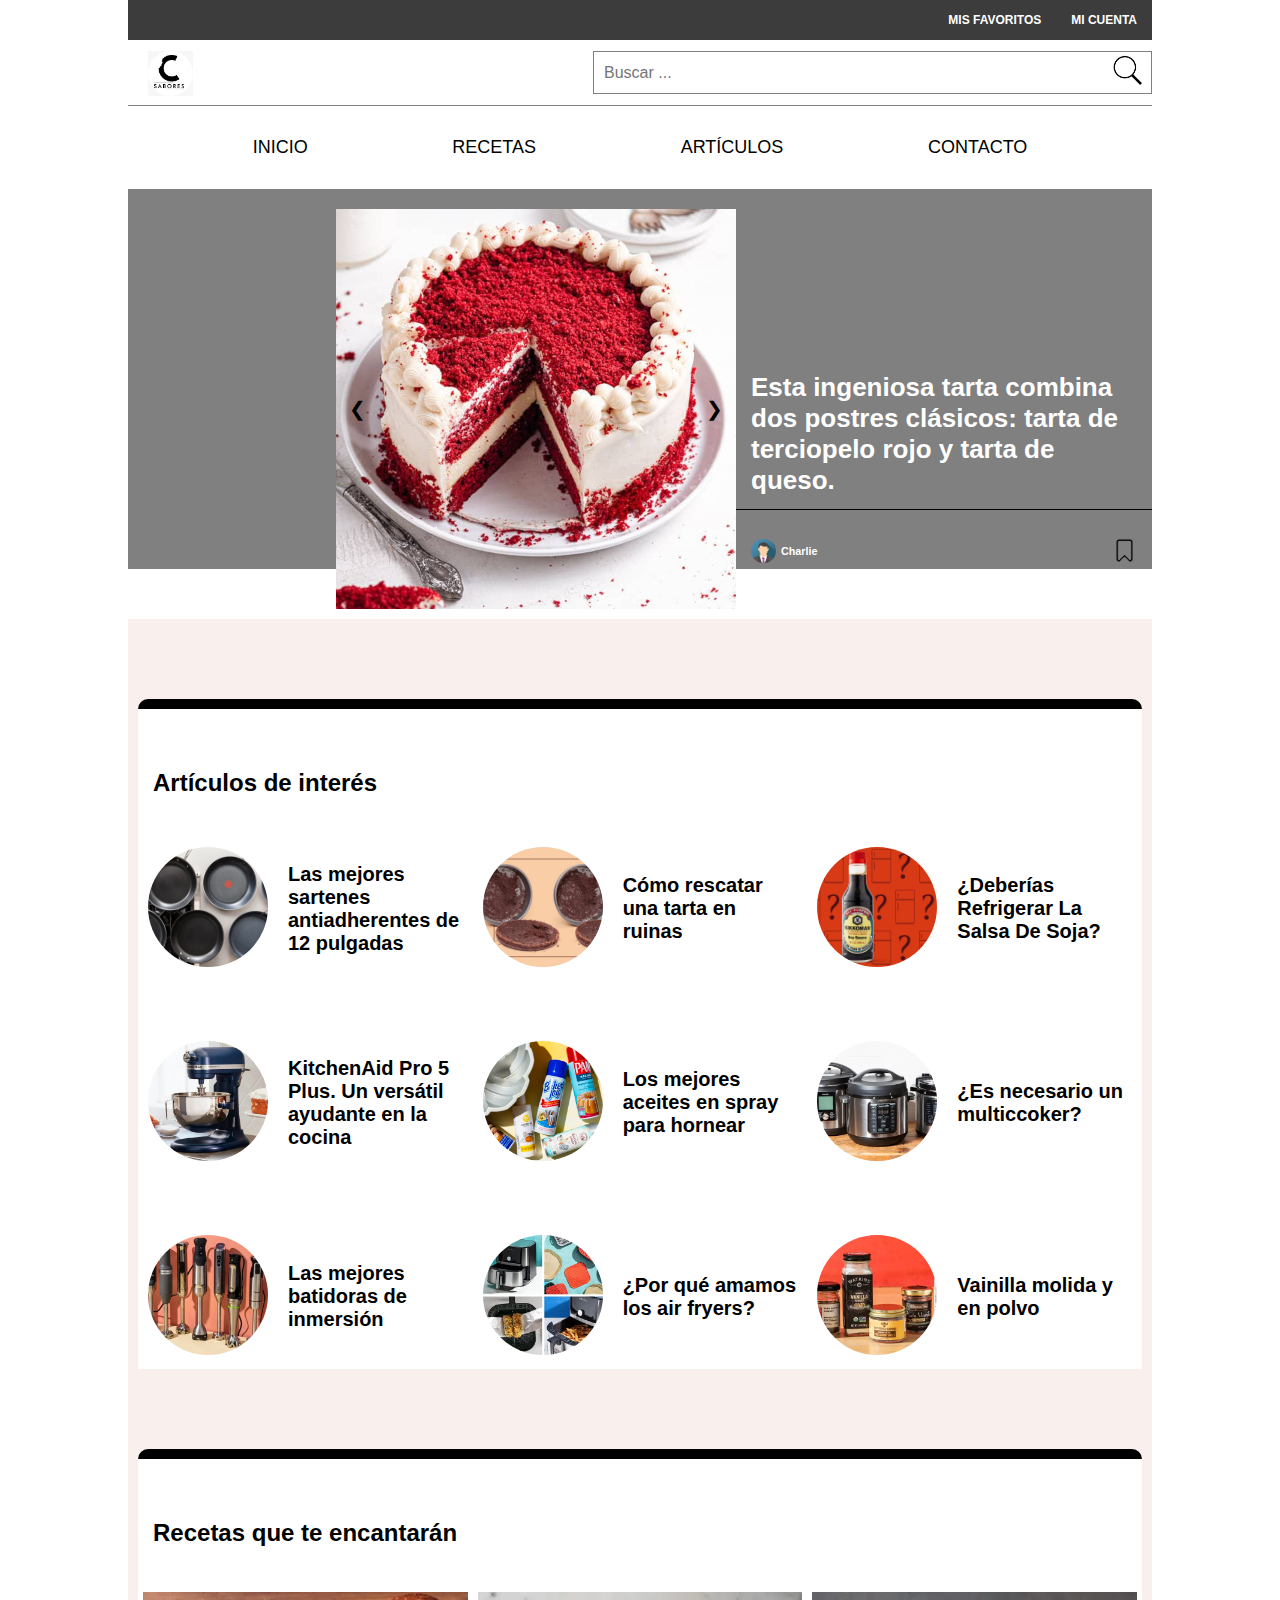
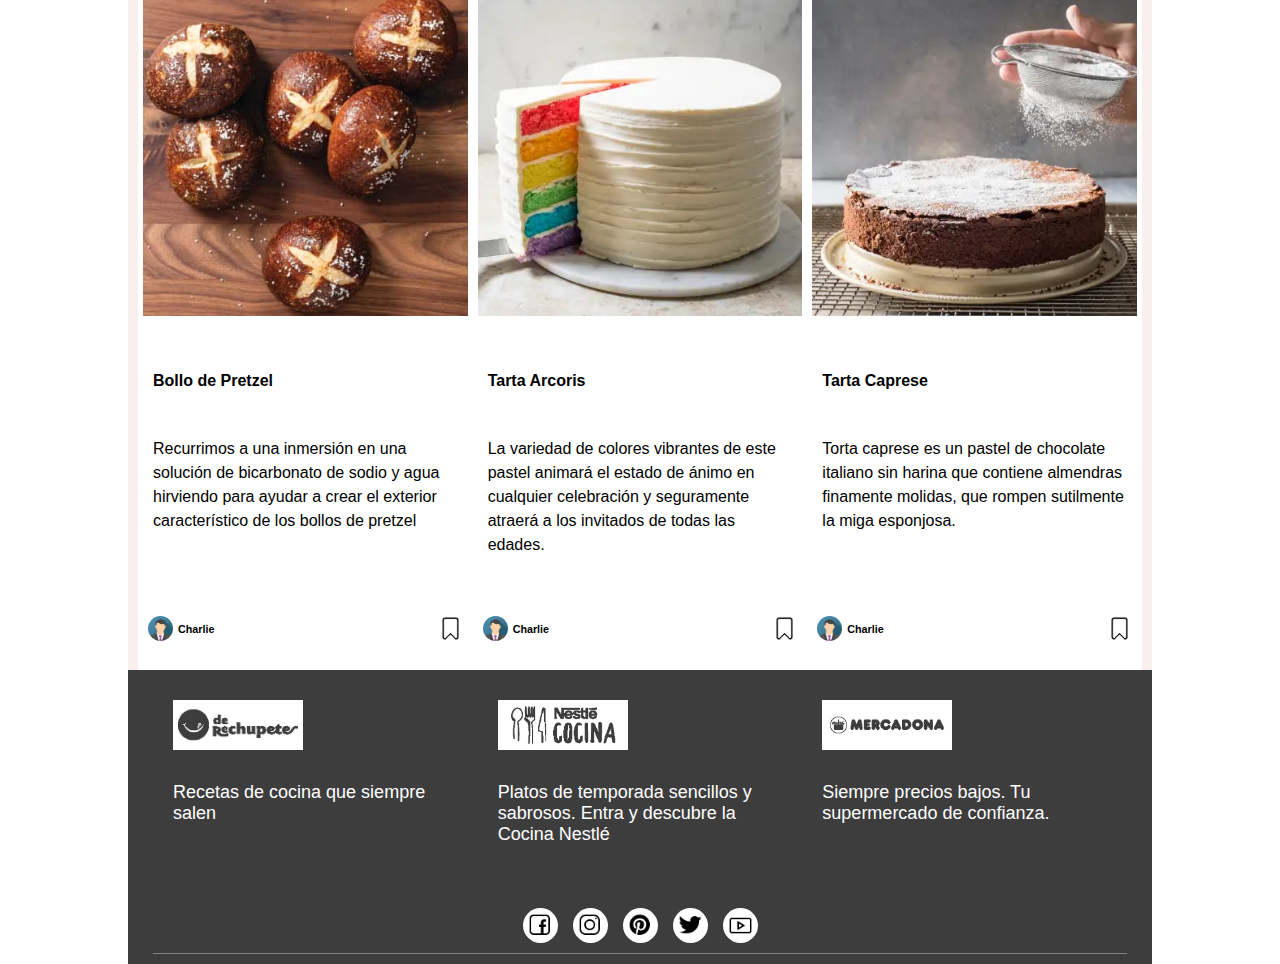
==== commit c0572612: "articuloshtml listo" ====
--- a/index.html
+++ b/index.html
@@ -5,7 +5,7 @@
     <meta http-equiv="X-UA-Compatible" content="IE=edge">
     <meta name="viewport" content="width=device-width, initial-scale=1.0">
     <script src="scripts/script.js"></script>
-    <script src="scripts/articulo.js"></script>
+    <script src="scripts/articulo_card.js"></script>
     <script src="scripts/autor_card.js"></script>
     <script src="scripts/container_articulos.js"></script>
     <script src="scripts/container_recetas.js"></script>
--- a/styles/styles.css
+++ b/styles/styles.css
@@ -4,9 +4,14 @@
     font-family: Arial, Helvetica, sans-serif;
 }
 
+body{
+    display: flex;
+    justify-content: center;
+}
+
 #wrapper{
+  
     max-width: 100%;
-    margin: auto;
     background-color: rgb(249,239,236);
     text-size-adjust: 100%;
     opacity: 0;
@@ -18,10 +23,10 @@
 }
 
 .sticky{
+    width: 100%;
     z-index: 1;
     position: fixed;
     top: 0;
-    width: 100%;
 }
 
 
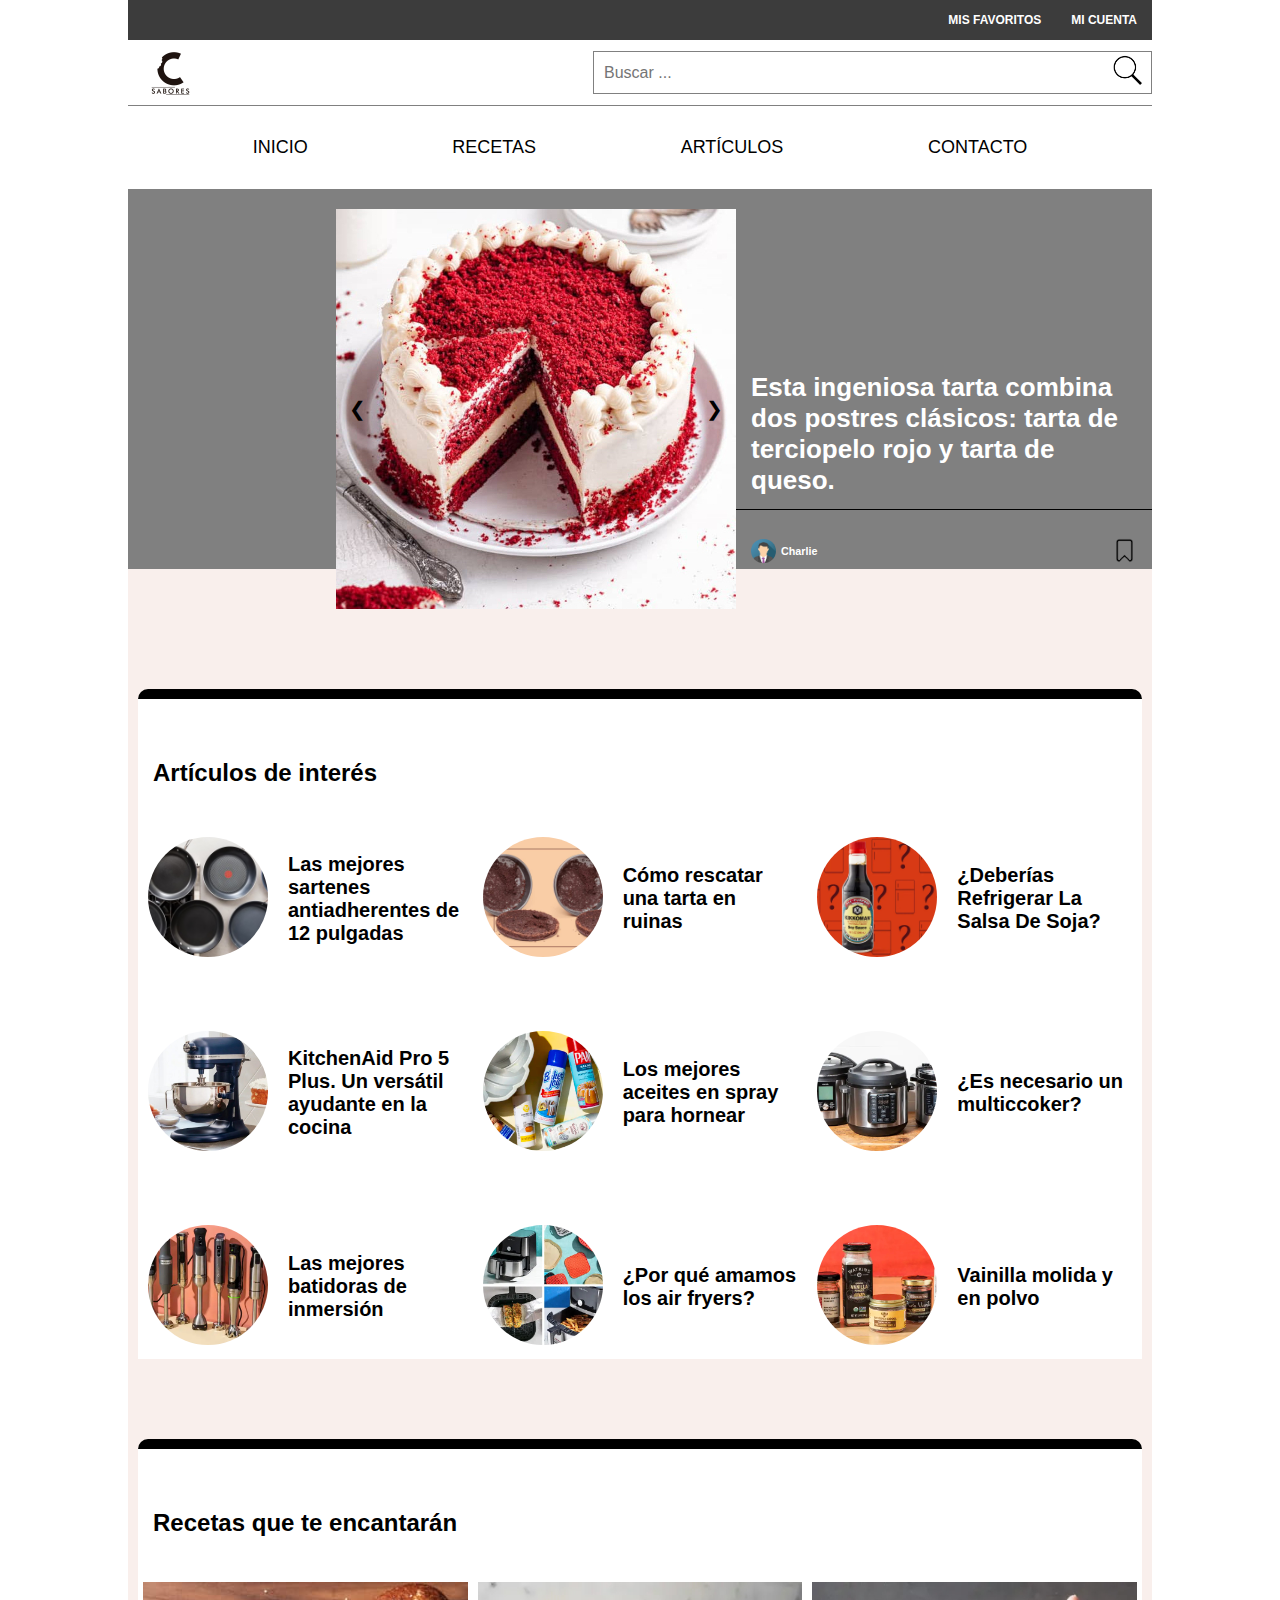
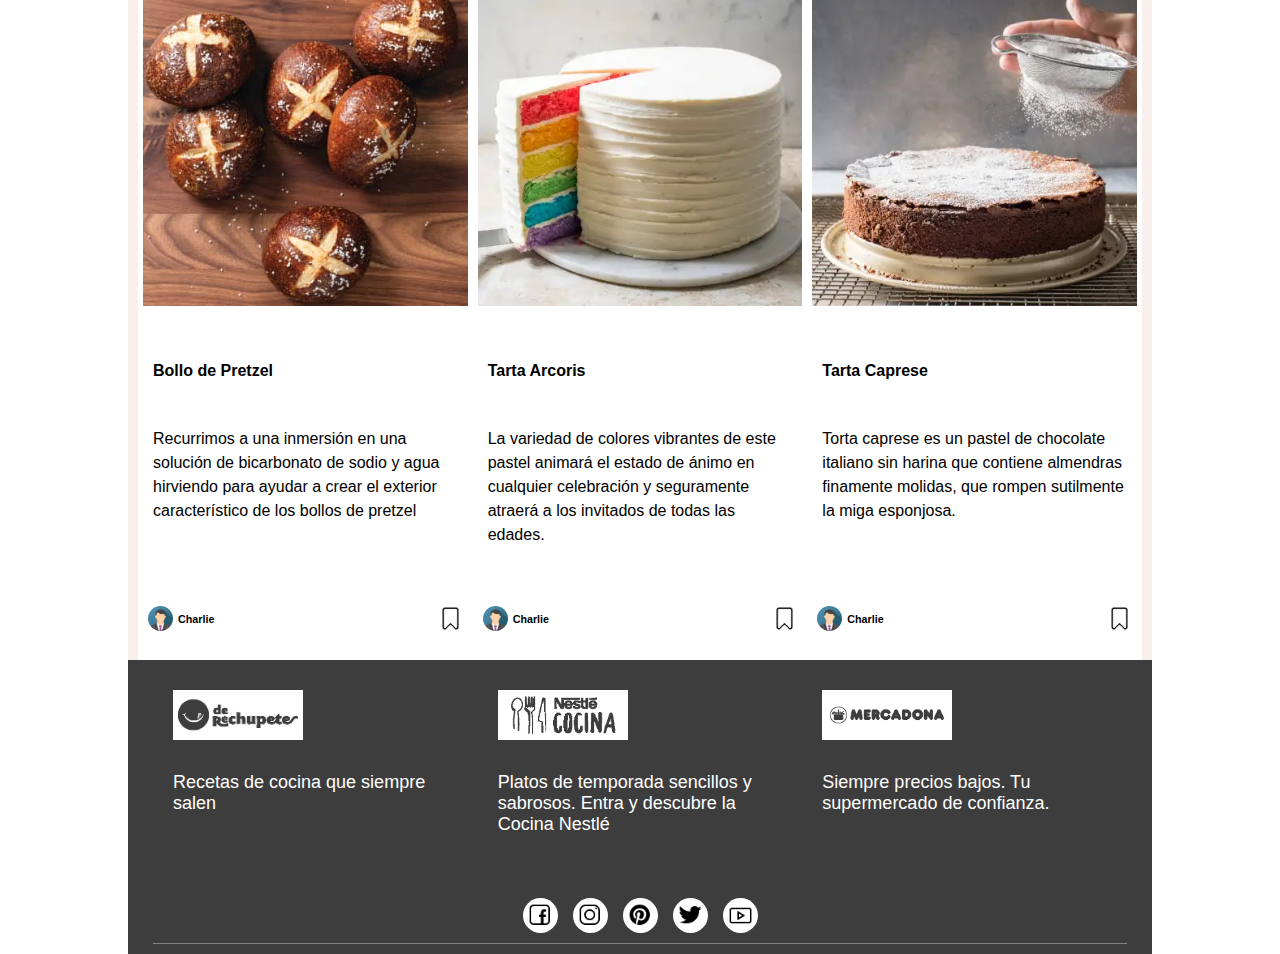
==== commit b703b490: "reorganizado el directorio" ====
--- a/index.html
+++ b/index.html
@@ -5,21 +5,21 @@
     <meta http-equiv="X-UA-Compatible" content="IE=edge">
     <meta name="viewport" content="width=device-width, initial-scale=1.0">
     <script src="scripts/script.js"></script>
-    <script src="scripts/articulo_card.js"></script>
-    <script src="scripts/autor_card.js"></script>
-    <script src="scripts/container_articulos.js"></script>
-    <script src="scripts/container_recetas.js"></script>
-    <script src="scripts/ext_web.js"></script>
-    <script src="scripts/footer.js"></script>
-    <script src="scripts/header.js"></script>
-    <script src="scripts/main_slider.js"></script>
-    <script src="scripts/nav_bar.js"></script>
-    <script src="scripts/nav_list.js"></script>
-    <script src="scripts/receta_card.js"></script>
-    <script src="scripts/social_networks.js"></script>
-    <script src="scripts/top_bar.js"></script>
+    <script src="scripts/web_components/articulo_card.js"></script>
+    <script src="scripts/web_components/autor_card.js"></script>
+    <script src="scripts/web_components/container_articulos.js"></script>
+    <script src="scripts/web_components/container_recetas.js"></script>
+    <script src="scripts/web_components/ext_web.js"></script>
+    <script src="scripts/web_components/footer.js"></script>
+    <script src="scripts/web_components/header.js"></script>
+    <script src="scripts/web_components/main_slider.js"></script>
+    <script src="scripts/web_components/nav_bar.js"></script>
+    <script src="scripts/web_components/nav_list.js"></script>
+    <script src="scripts/web_components/receta_card.js"></script>
+    <script src="scripts/web_components/social_networks.js"></script>
+    <script src="scripts/web_components/top_bar.js"></script>
     <link rel="stylesheet" href="styles/styles.css">
-    <link rel="stylesheet" href="styles/index.css">
+    <link rel="stylesheet" href="styles/web_pages/index.css">
     <title>Index</title>
 </head>
 <body>
--- a/styles/web_pages/index.css
+++ b/styles/web_pages/index.css
@@ -0,0 +1,28 @@
+#wrapper{
+    display: flex;
+    flex-flow: column wrap;
+    justify-content: center;
+}
+
+section{
+    background-color: white;
+    margin-bottom: 80px;
+}
+
+aside{
+    margin-bottom: 80px;
+}
+
+aside, article {
+    padding-left: 10px;
+    padding-right: 10px;
+}
+
+
+@media only screen and (min-width: 800px){
+
+}  
+
+@media only screen and (min-width: 1024px){
+
+}